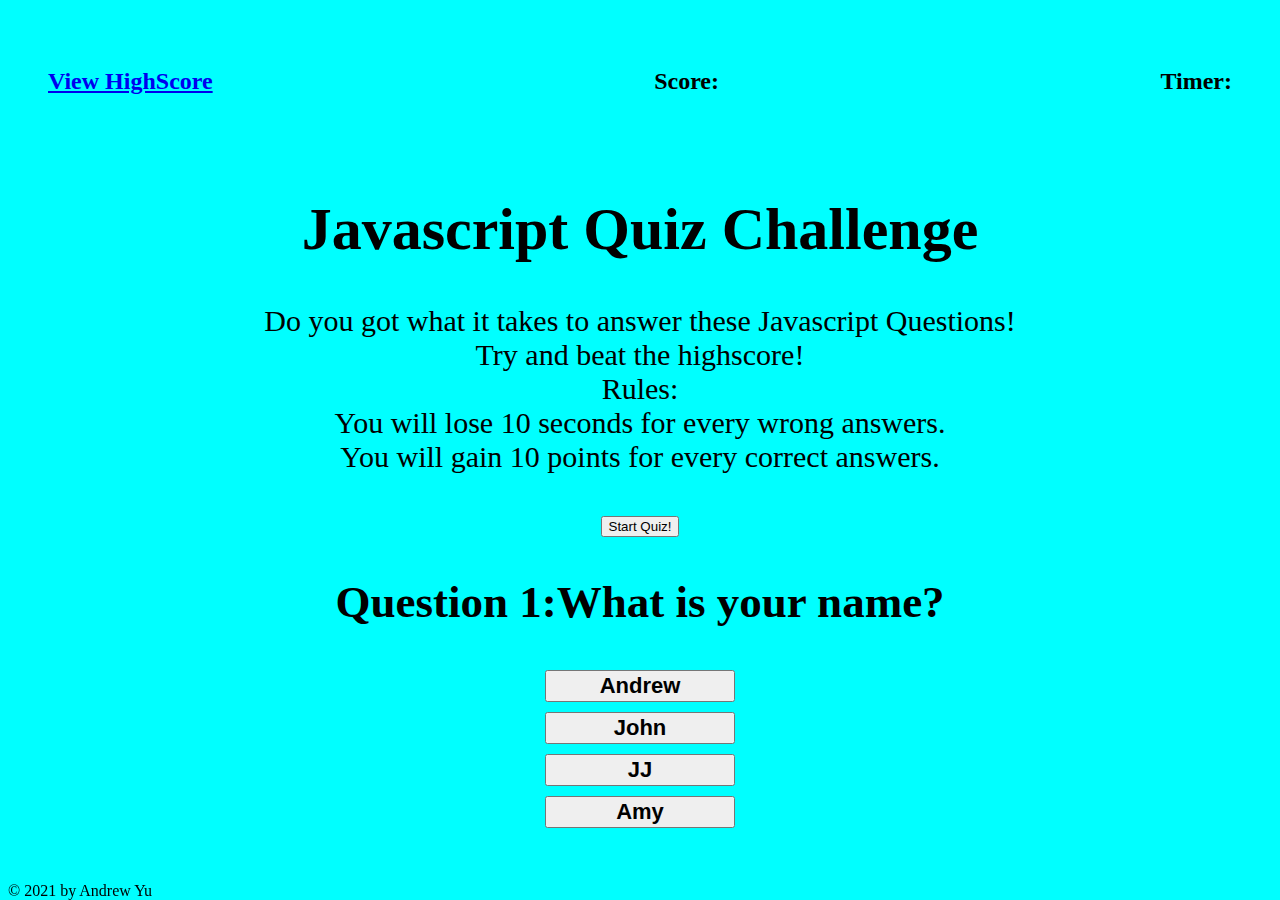
==== index.html @ 9edc41e7 "first commit" ====
<!DOCTYPE html>
<html lang="en">
<head>
    <meta charset="UTF-8">
    <meta http-equiv="X-UA-Compatible" content="IE=edge">
    <meta name="viewport" content="width=device-width, initial-scale=1.0">
    <title>Javascript Quiz</title>
    <link rel="stylesheet" href="./assets/css/style.css">
</head>
<body>
    <header>
        <div>
            <a href="./highscore.html">
                <h2>View HighScore</h2>
            </a>
        </div>
        <div class="score">
            <h2>Score: <span id="totalscore"></span> </h2>
        </div>
        <div class="timer">
            <h2>Timer: <span id="timer"></span></h2>
        </div>
    </header>

    <main id="quiz-content">
        <div id="start">
            <h1>Javascript Quiz Challenge</h1>
            <p>
                Do you got what it takes to answer these Javascript Questions! <br/> 
                Try and beat the highscore! <br/>
                Rules: <br/>
                You will lose 10 seconds for every wrong answers. <br/>
                You will gain 10 points for every correct answers.
            </p>
            <button id="begin">Start Quiz!</button>
        </div>
    </main>
    <footer>
        &copy; 2021 by Andrew Yu
    </footer>
    <script src="./assets/js/script.js"></script>
</body>
</html>
---- assets/css/style.css ----
.btn-container {
    display: flex;
    flex-direction: column;
    align-items: center;
}
.btn-items {
    width: 15%;
    margin: 5px;
    font-size: 22px;
    font-weight: bold;
}
footer {
    position: fixed;
    bottom: 0;
}

main {
    font-size: 30px;
    text-align: center;
}
header {
    display: flex;
    padding: 40px;
    justify-content: space-between;
}

body {
    background-color: cyan;
}
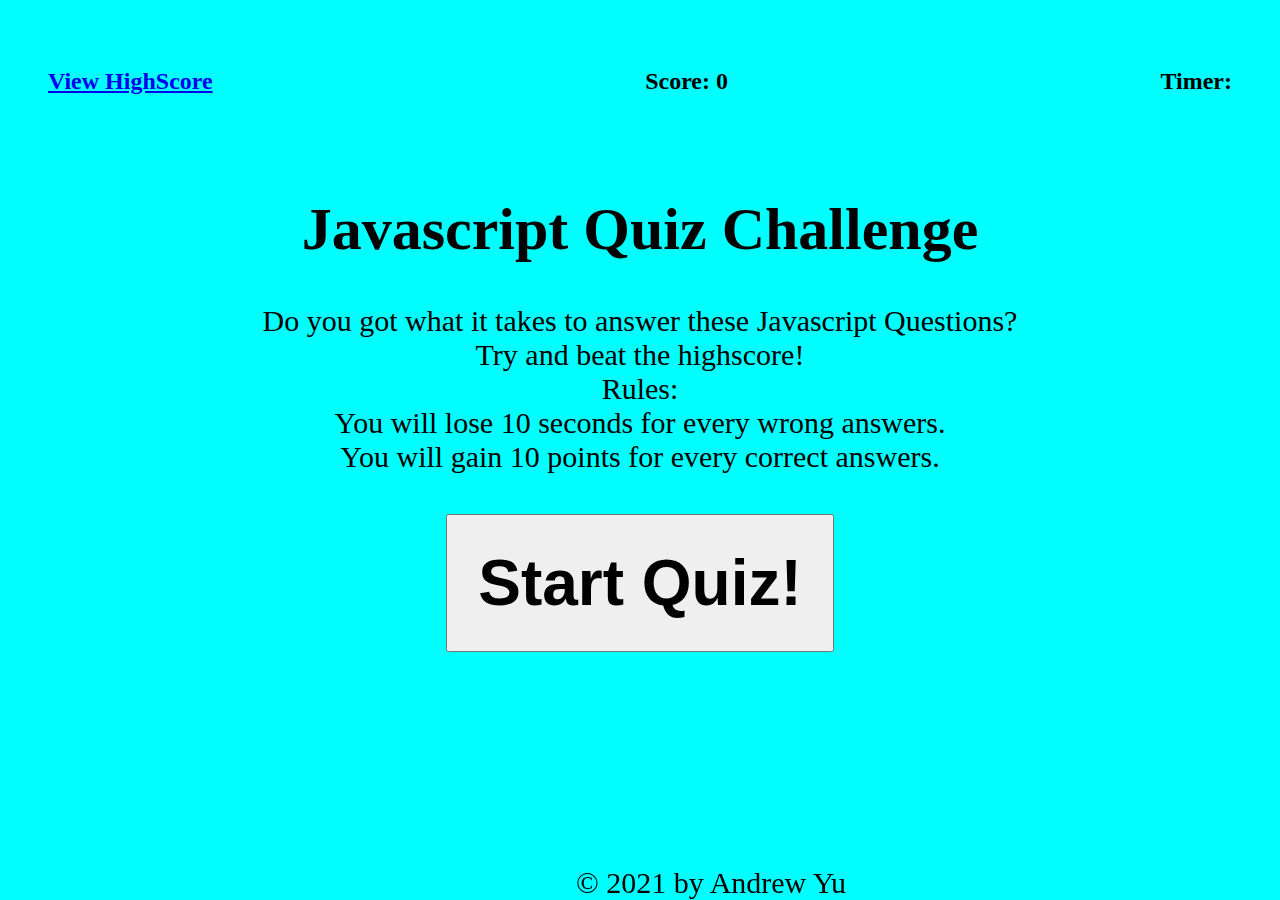
==== commit 87f9bee4: "added Scores Logic" ====
--- a/index.html
+++ b/index.html
@@ -15,7 +15,7 @@
             </a>
         </div>
         <div class="score">
-            <h2>Score: <span id="totalscore"></span> </h2>
+            <h2>Score: <span id="totalscore">0</span></h2>
         </div>
         <div class="timer">
             <h2>Timer: <span id="timer"></span></h2>
@@ -26,13 +26,13 @@
         <div id="start">
             <h1>Javascript Quiz Challenge</h1>
             <p>
-                Do you got what it takes to answer these Javascript Questions! <br/> 
+                Do you got what it takes to answer these Javascript Questions? <br/> 
                 Try and beat the highscore! <br/>
                 Rules: <br/>
                 You will lose 10 seconds for every wrong answers. <br/>
                 You will gain 10 points for every correct answers.
             </p>
-            <button id="begin">Start Quiz!</button>
+            <button id="begin" onclick="startQuiz()">Start Quiz!</button>
         </div>
     </main>
     <footer>
--- a/assets/css/style.css
+++ b/assets/css/style.css
@@ -12,6 +12,8 @@
 footer {
     position: fixed;
     bottom: 0;
+    font-size: 30px;
+    left: 45%;
 }
 
 main {
@@ -26,4 +28,11 @@
 
 body {
     background-color: cyan;
+}
+
+#begin {
+    margin: 10px;
+    padding: 30px;
+    font-size: 4rem;
+    font-weight: bold;
 }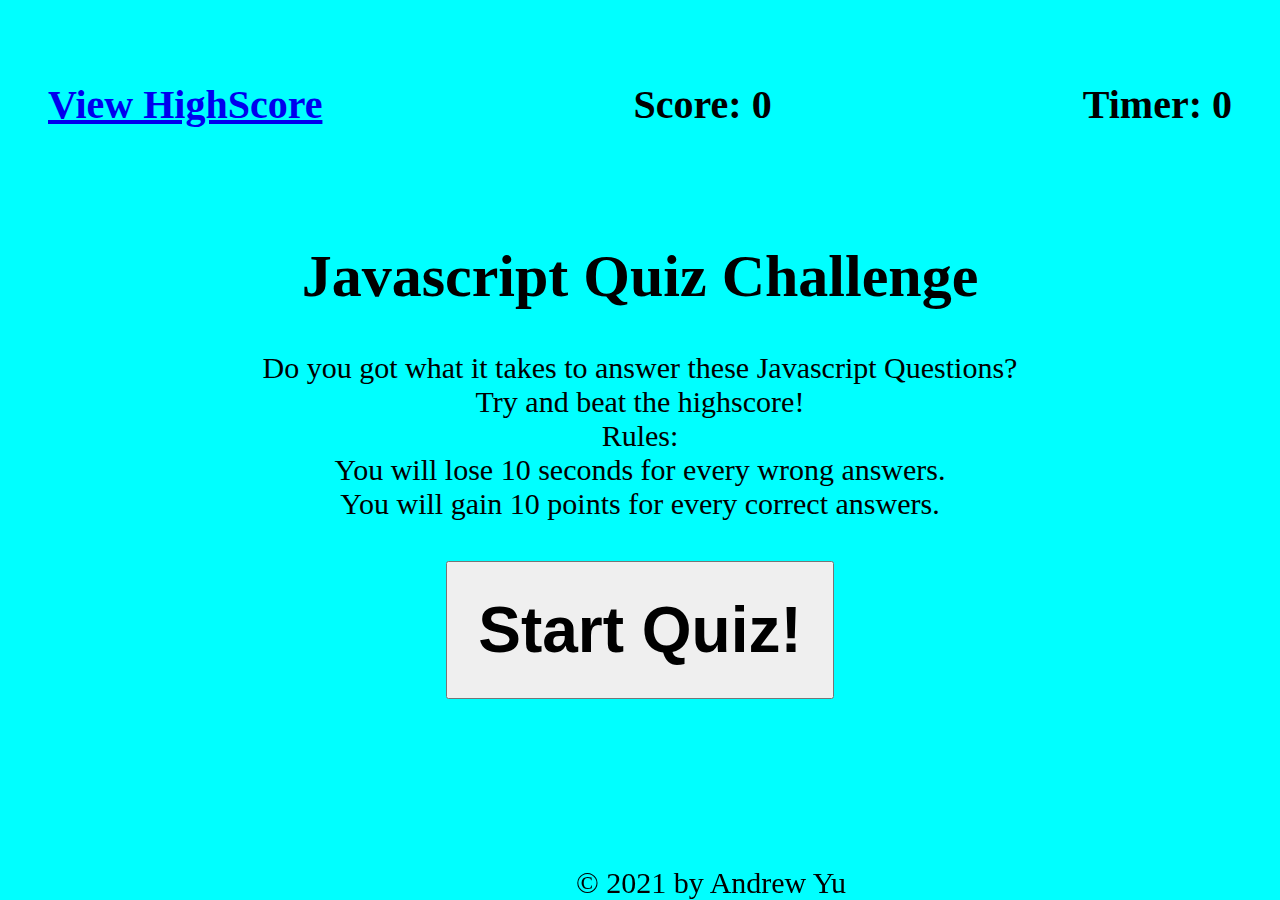
==== commit fcda5270: "fixed timer/gameOver bug" ====
--- a/index.html
+++ b/index.html
@@ -18,7 +18,7 @@
             <h2>Score: <span id="totalscore">0</span></h2>
         </div>
         <div class="timer">
-            <h2>Timer: <span id="timer"></span></h2>
+            <h2>Timer: <span id="timer">0</span></h2>
         </div>
     </header>
 
--- a/assets/css/style.css
+++ b/assets/css/style.css
@@ -25,7 +25,9 @@
     padding: 40px;
     justify-content: space-between;
 }
-
+header h2 {
+    font-size: 40px;
+}
 body {
     background-color: cyan;
 }
@@ -35,4 +37,13 @@
     padding: 30px;
     font-size: 4rem;
     font-weight: bold;
+}
+
+.name {
+    padding: 30px;
+}
+
+.name input, .name button {
+    padding: 15px;
+    font-size: 20px;
 }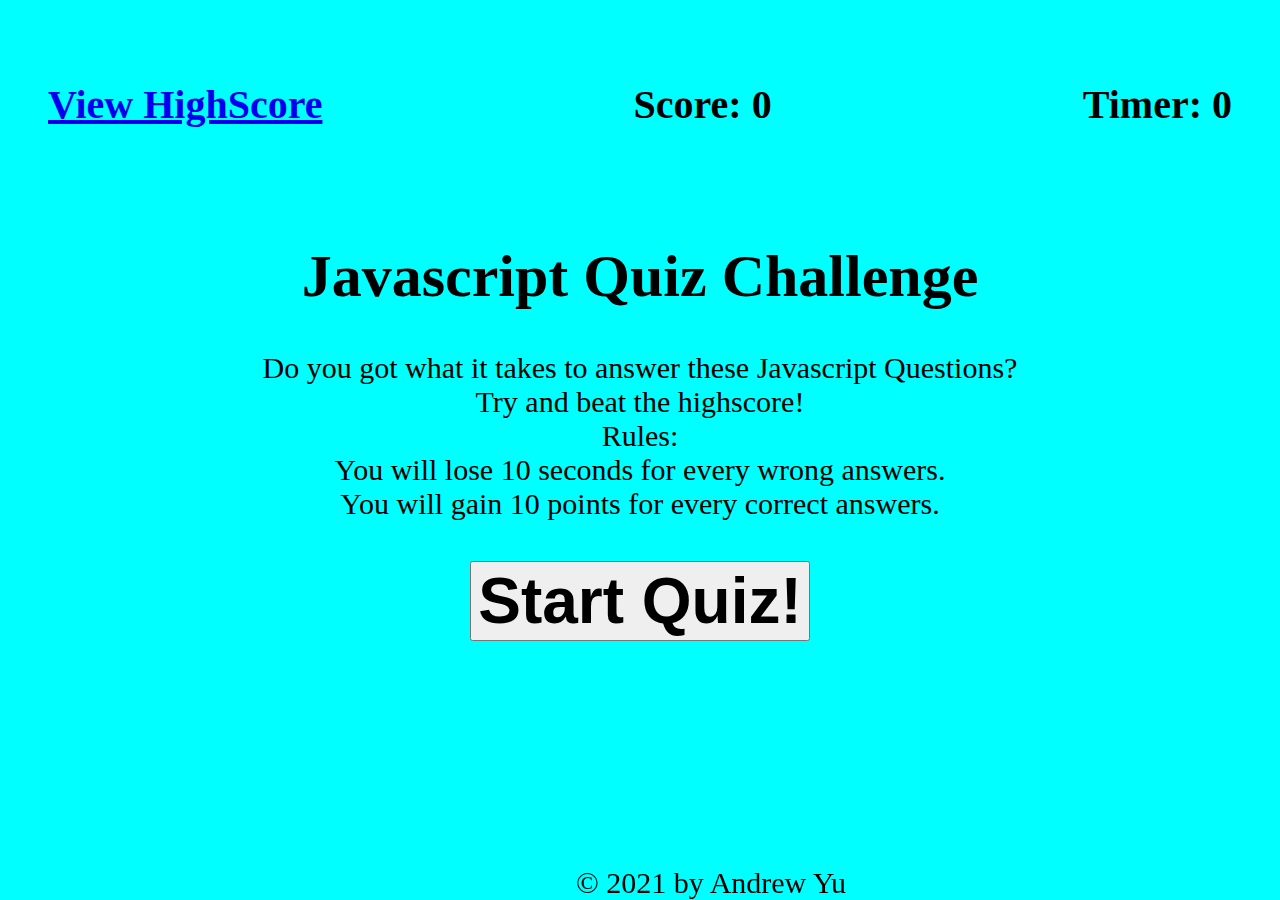
==== commit e5e2ab6d: "added correct/wrong function" ====
--- a/index.html
+++ b/index.html
@@ -35,6 +35,7 @@
             <button id="begin" onclick="startQuiz()">Start Quiz!</button>
         </div>
     </main>
+    <div id="checkAnswer"></div>
     <footer>
         &copy; 2021 by Andrew Yu
     </footer>
--- a/assets/css/style.css
+++ b/assets/css/style.css
@@ -2,12 +2,15 @@
     display: flex;
     flex-direction: column;
     align-items: center;
+    flex-wrap: wrap;
 }
 .btn-items {
     width: 15%;
     margin: 5px;
     font-size: 22px;
     font-weight: bold;
+    background: linear-gradient(red, orange);
+    flex-wrap: wrap;
 }
 footer {
     position: fixed;
@@ -34,7 +37,6 @@
 
 #begin {
     margin: 10px;
-    padding: 30px;
     font-size: 4rem;
     font-weight: bold;
 }
@@ -46,4 +48,16 @@
 .name input, .name button {
     padding: 15px;
     font-size: 20px;
+}
+
+.highscore-container {
+    display: flex;
+    justify-content: center;
+    align-items: center;
+}
+
+.check {
+    margin: 30px;
+    text-align: center;
+    font-size: 5rem;
 }